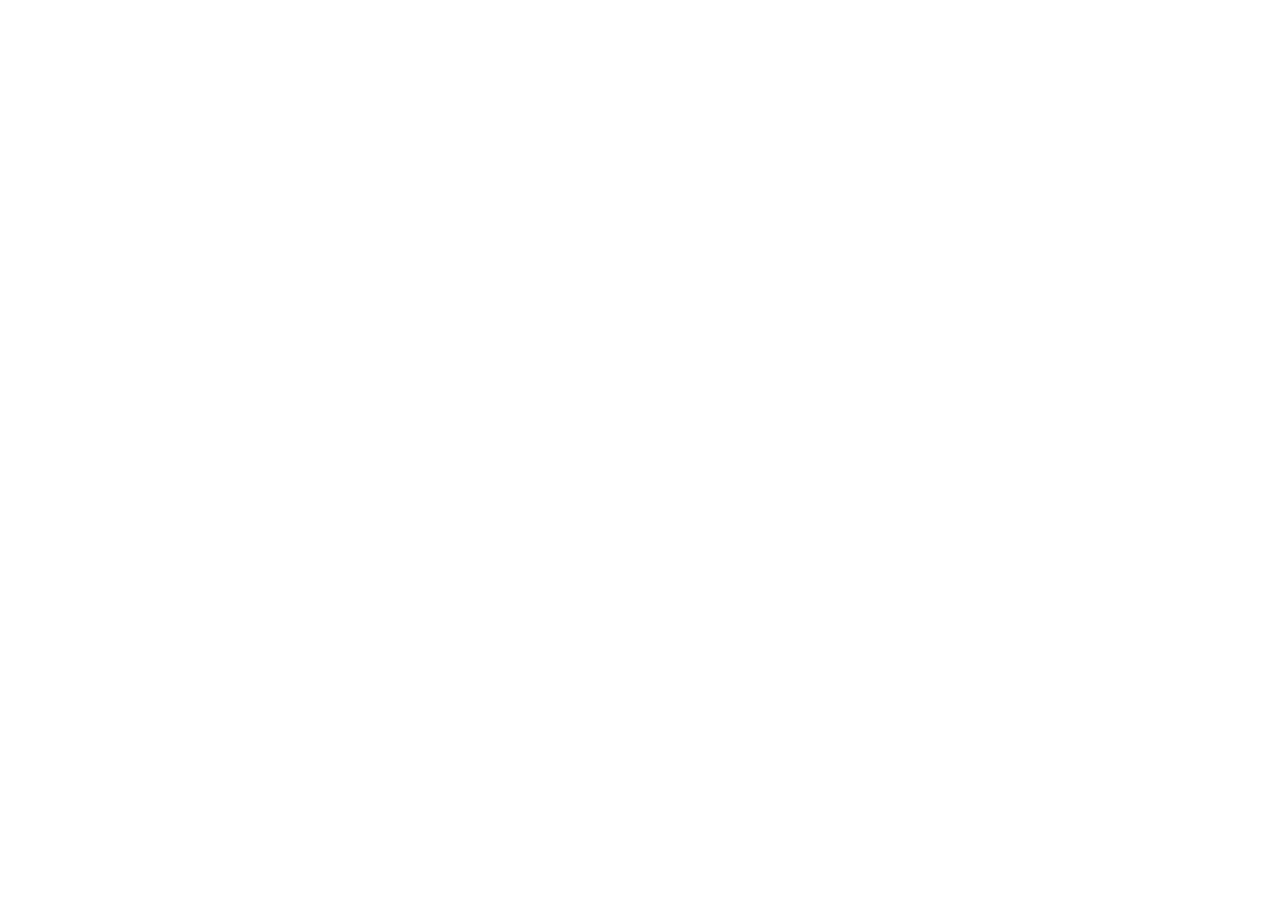
==== components/button-set.html @ 3967d589 "feat: add button-set.html" ====
<!DOCTYPE html>
<html lang="en">
<head>
    <meta charset="UTF-8">
    <meta name="viewport" content="width=device-width, initial-scale=1.0">
    <title>Components</title>
</head>

<body>
    <main>
        <h2></h2>
       
        <div> 
            <!-- buttons -->
        </div>
    </main>
</body>

</html>
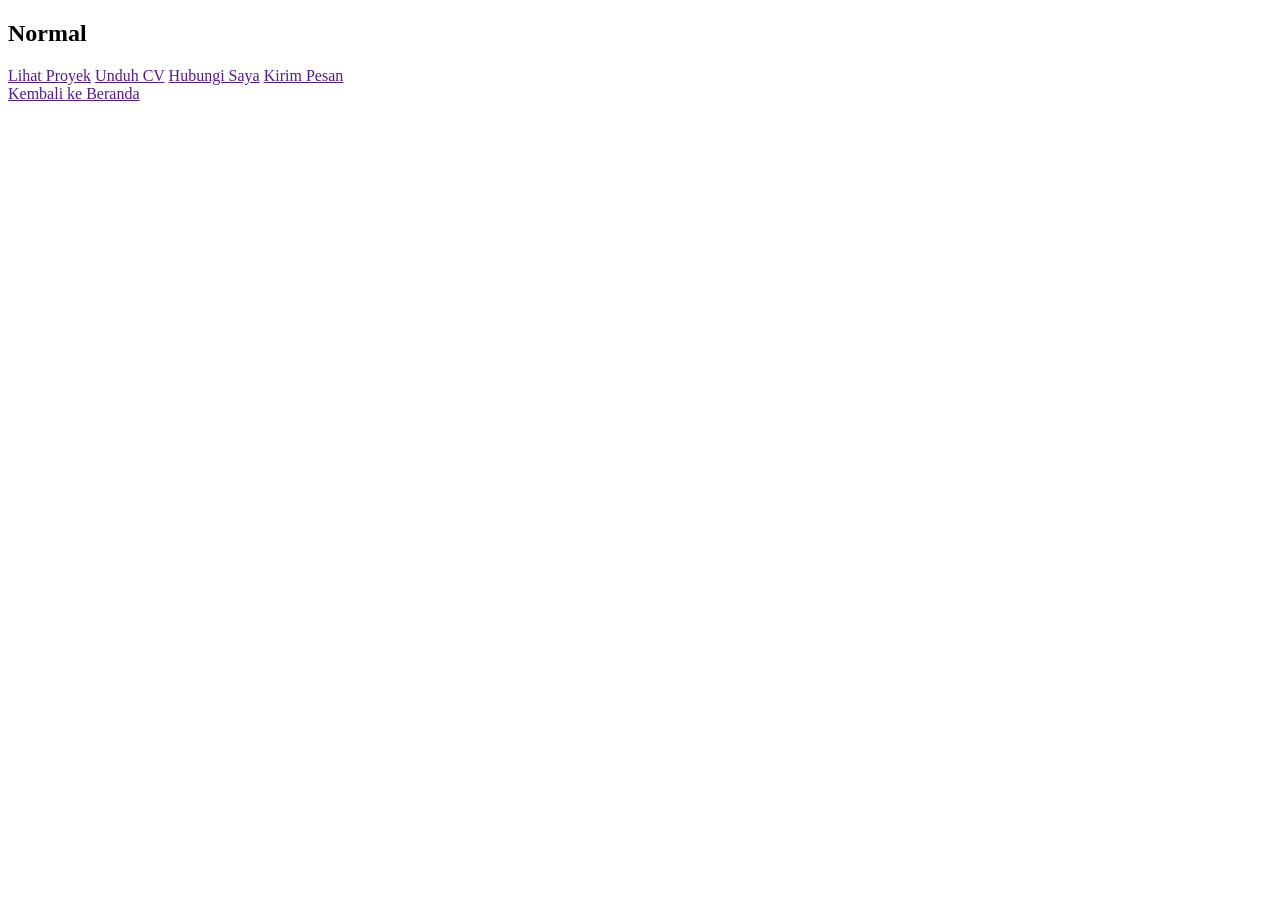
==== commit c77a4742: "feat: add footer, buttons" ====
--- a/components/button-set.html
+++ b/components/button-set.html
@@ -8,12 +8,18 @@
 
 <body>
     <main>
-        <h2></h2>
-       
-        <div> 
-            <!-- buttons -->
+        <h2>Normal</h2>
+        <div class="button-group">
+            <a href="" class="btn-primary">Lihat Proyek</a>
+            <a href="" class="btn-secondary">Unduh CV</a>
+            <a href="" class="btn-outline">Hubungi Saya</a>
+            <a href="" class="btn-send">Kirim Pesan</a>
         </div>
     </main>
+
+    <footer>
+        <a href="">Kembali ke Beranda</a>
+    </footer>
 </body>
 
 </html>
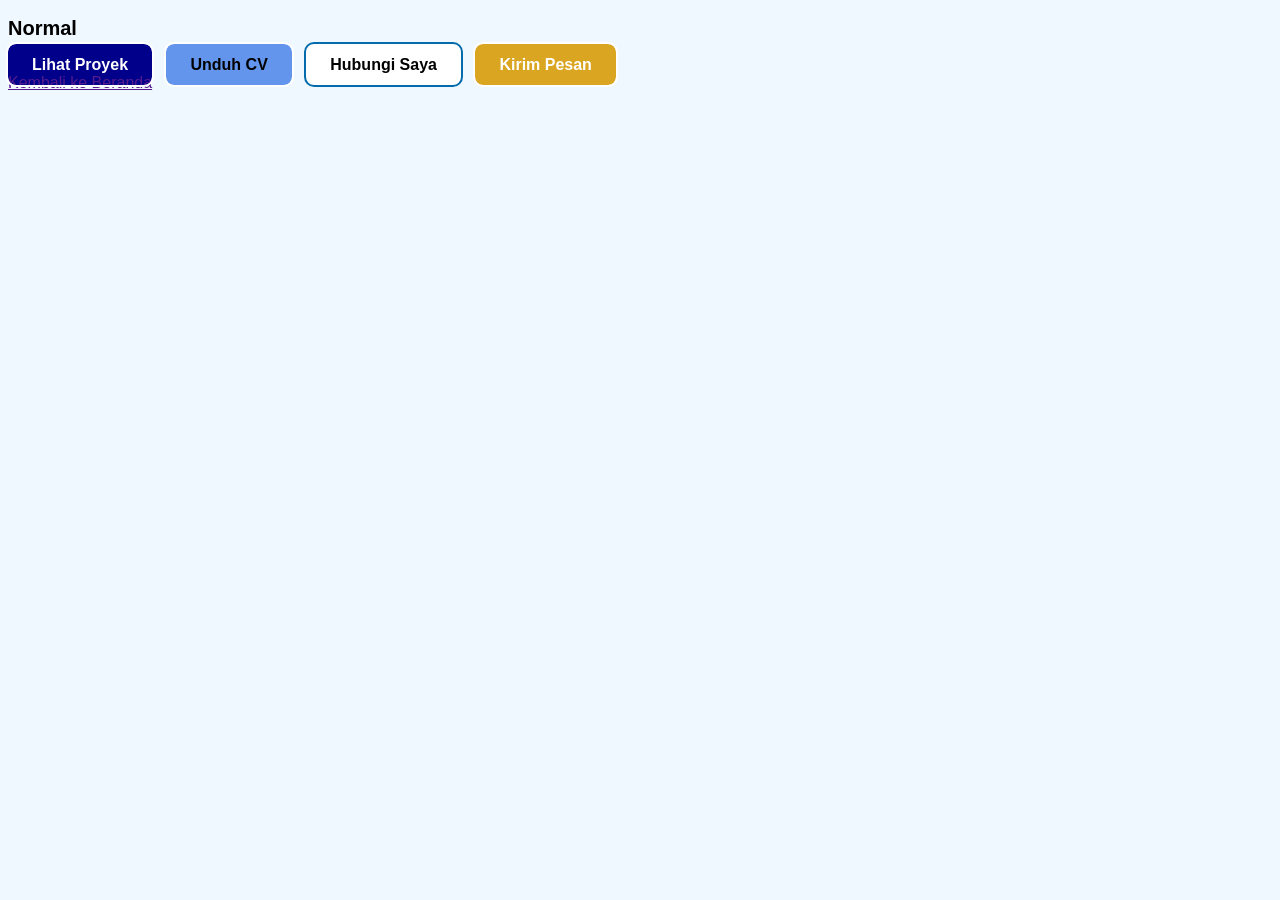
==== commit 435e2f24: "style: add styles for background, button, and text" ====
--- a/components/button-set.html
+++ b/components/button-set.html
@@ -4,16 +4,59 @@
     <meta charset="UTF-8">
     <meta name="viewport" content="width=device-width, initial-scale=1.0">
     <title>Components</title>
+    <style>
+        body {
+            background-color: aliceblue;
+            font-family: arial;
+        }
+        h2 {
+            color: black;
+            font-size: 20px;
+        }
+        .btn {
+            padding: 12px 24px;
+            border-radius: 8px;
+            text-decoration: none;
+            font-weight: 700;
+        }
+        .button-group .btn{
+            margin-right: 10px;
+            margin-bottom: 10px;
+        }
+        .btn-primary{
+            background: darkblue;
+            outline: 2px solid white;
+            color: white;
+        }
+        .btn-secondary{
+            background: cornflowerblue;
+            outline: 2px solid white;
+            color: black;
+        }
+        .btn-outline{
+            background: white;
+            outline: 2px solid rgb(4, 108, 172);
+            color: black;
+        }
+        .btn-send{
+            background: goldenrod;
+            outline: 2px solid white;
+            color: white;
+        }
+        .btn:hover {
+            margin: 20px;
+        }
+    </style>
 </head>
 
 <body>
     <main>
         <h2>Normal</h2>
         <div class="button-group">
-            <a href="" class="btn-primary">Lihat Proyek</a>
-            <a href="" class="btn-secondary">Unduh CV</a>
-            <a href="" class="btn-outline">Hubungi Saya</a>
-            <a href="" class="btn-send">Kirim Pesan</a>
+            <a href="" class="btn btn-primary">Lihat Proyek</a>
+            <a href="" class="btn btn-secondary">Unduh CV</a>
+            <a href="" class="btn btn-outline">Hubungi Saya</a>
+            <a href="" class="btn btn-send">Kirim Pesan</a>
         </div>
     </main>
 
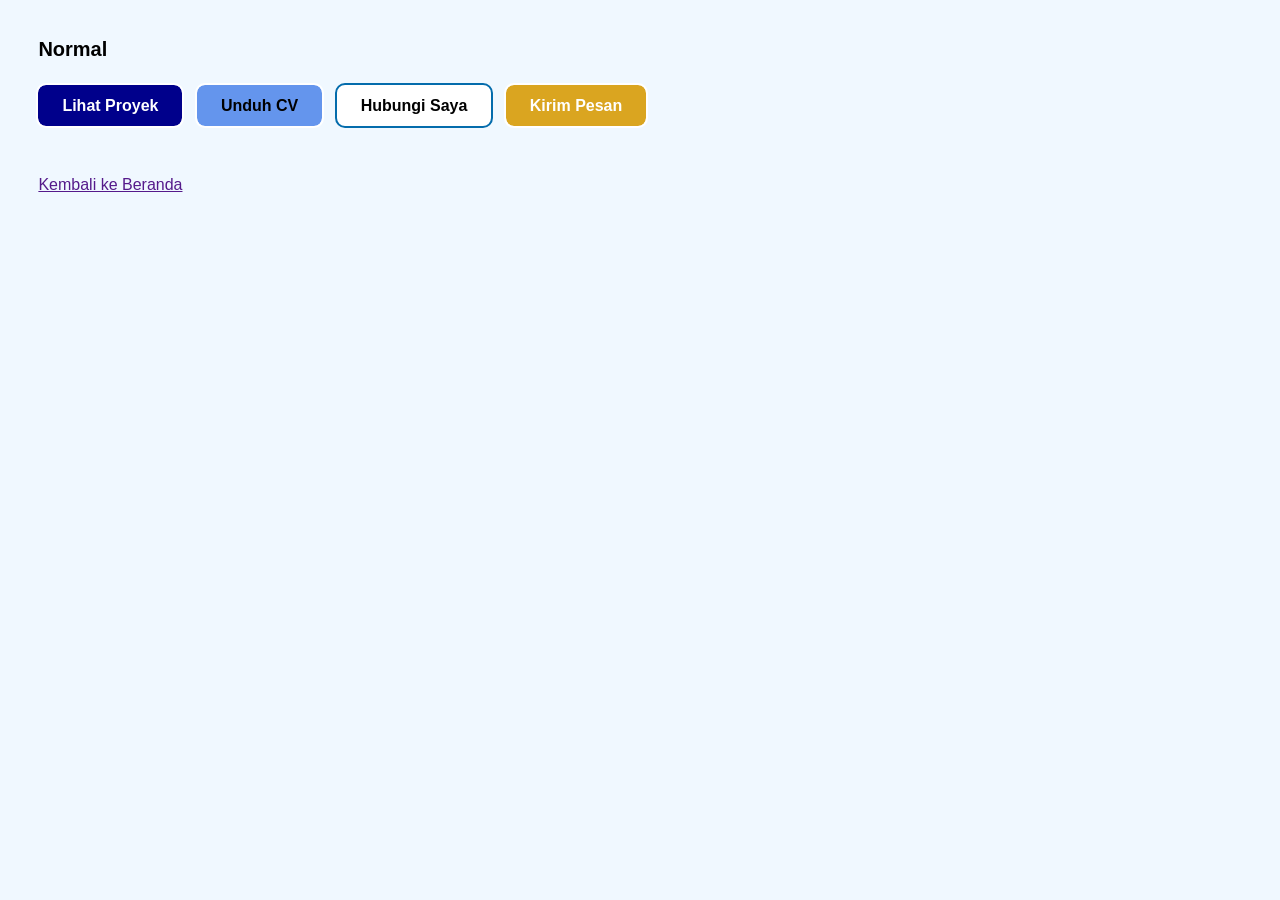
==== commit 494b24ef: "style: adjusted footer, h2, and body margin" ====
--- a/components/button-set.html
+++ b/components/button-set.html
@@ -8,10 +8,12 @@
         body {
             background-color: aliceblue;
             font-family: arial;
+            margin: 3%;
         }
         h2 {
             color: black;
             font-size: 20px;
+            margin-bottom: 3%;
         }
         .btn {
             padding: 12px 24px;
@@ -43,6 +45,9 @@
             outline: 2px solid white;
             color: white;
         }
+        footer {
+            margin-top: 5%;
+        }
         .btn:hover {
             margin: 20px;
         }
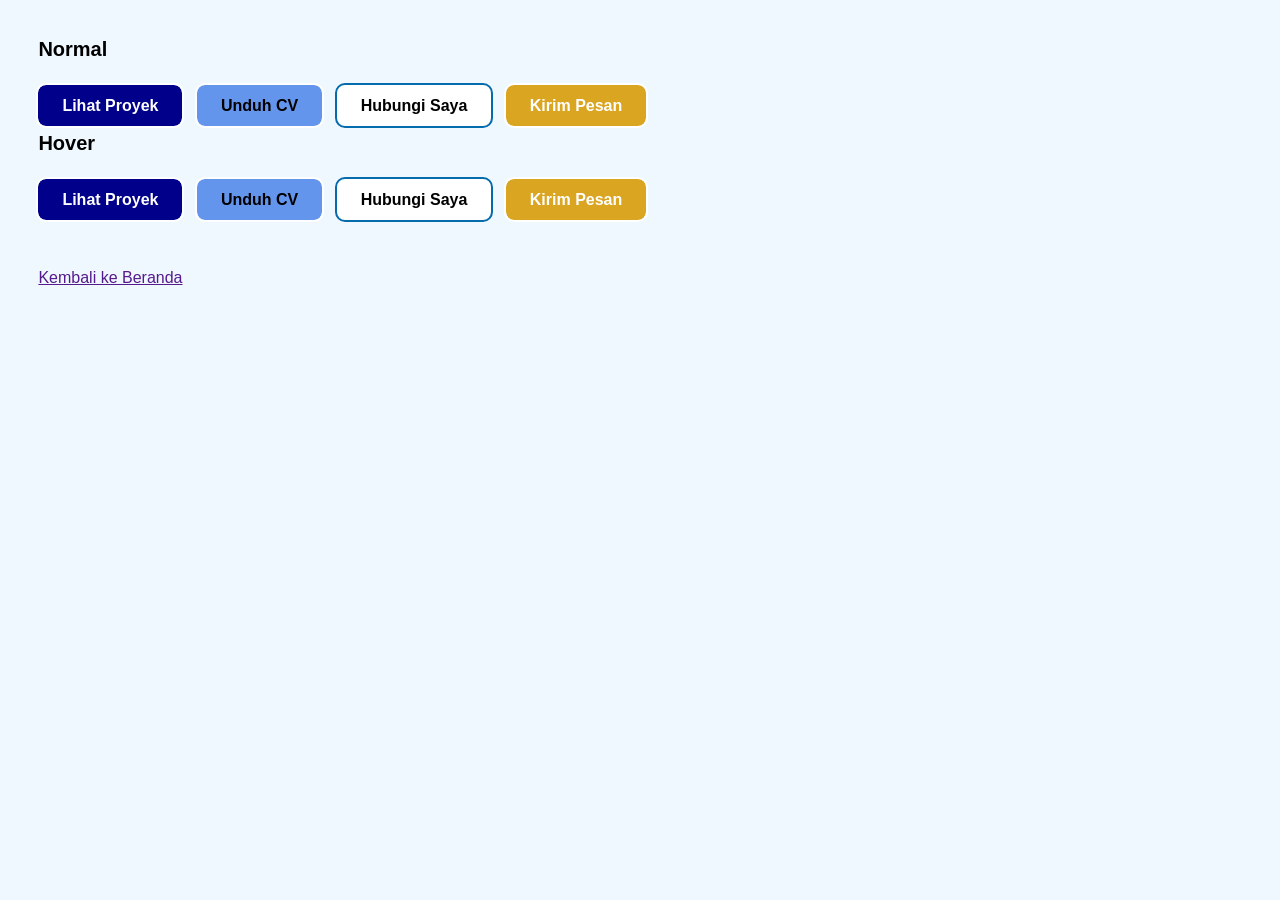
==== commit bfe8bffd: "feat: add new button in component" ====
--- a/components/button-set.html
+++ b/components/button-set.html
@@ -63,6 +63,13 @@
             <a href="" class="btn btn-outline">Hubungi Saya</a>
             <a href="" class="btn btn-send">Kirim Pesan</a>
         </div>
+        <h2>Hover</h2>
+        <div class="button-group">
+            <a href="" class="btn btn-primary">Lihat Proyek</a>
+            <a href="" class="btn btn-secondary">Unduh CV</a>
+            <a href="" class="btn btn-outline">Hubungi Saya</a>
+            <a href="" class="btn btn-send">Kirim Pesan</a>
+        </div>
     </main>
 
     <footer>
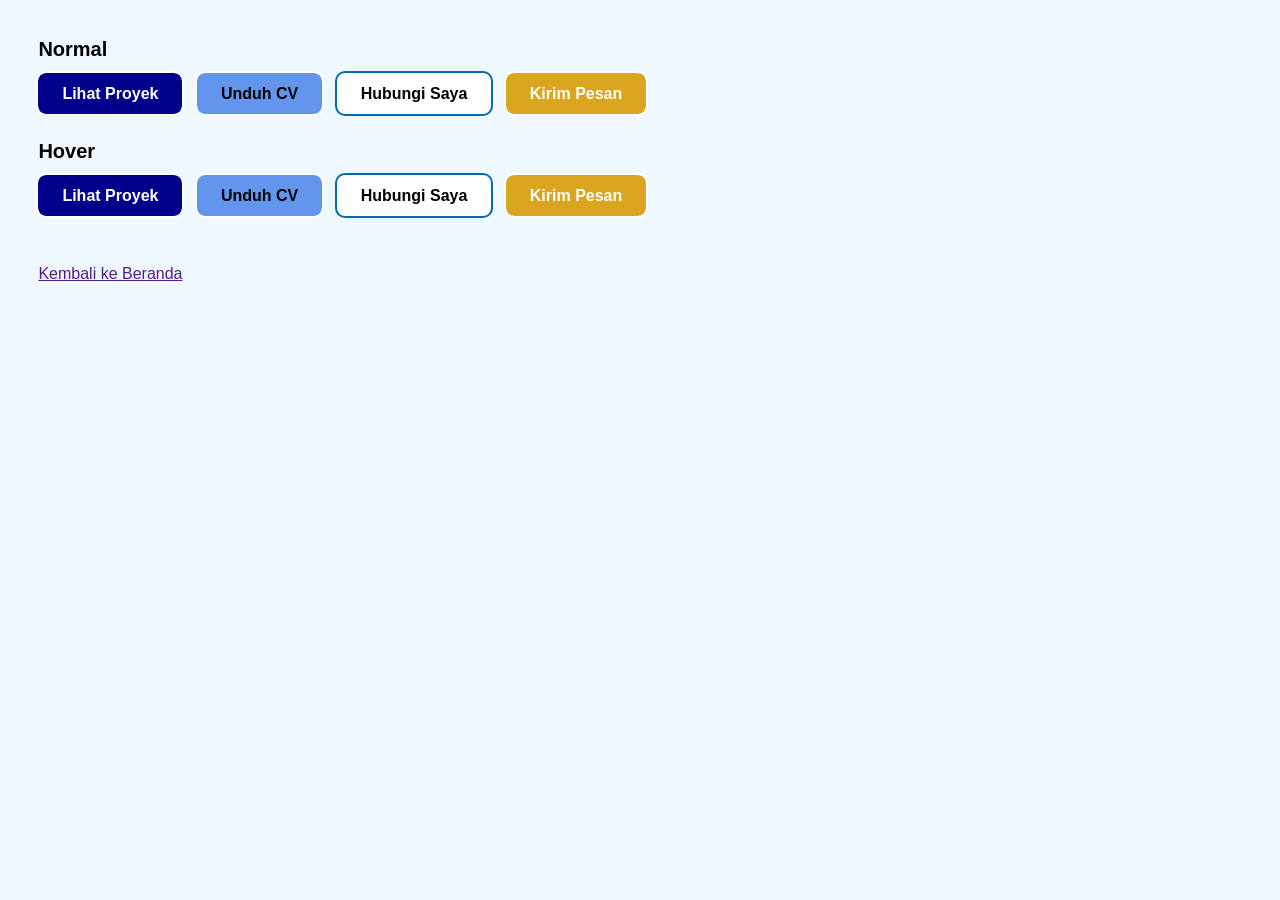
==== commit b139cad0: "style: adjust h2 margin, btn:hover padding" ====
--- a/components/button-set.html
+++ b/components/button-set.html
@@ -13,7 +13,8 @@
         h2 {
             color: black;
             font-size: 20px;
-            margin-bottom: 3%;
+            margin-bottom: 2%;
+            margin-top: 3%;
         }
         .btn {
             padding: 12px 24px;
@@ -49,7 +50,7 @@
             margin-top: 5%;
         }
         .btn:hover {
-            margin: 20px;
+            padding: 18px 30px;
         }
     </style>
 </head>
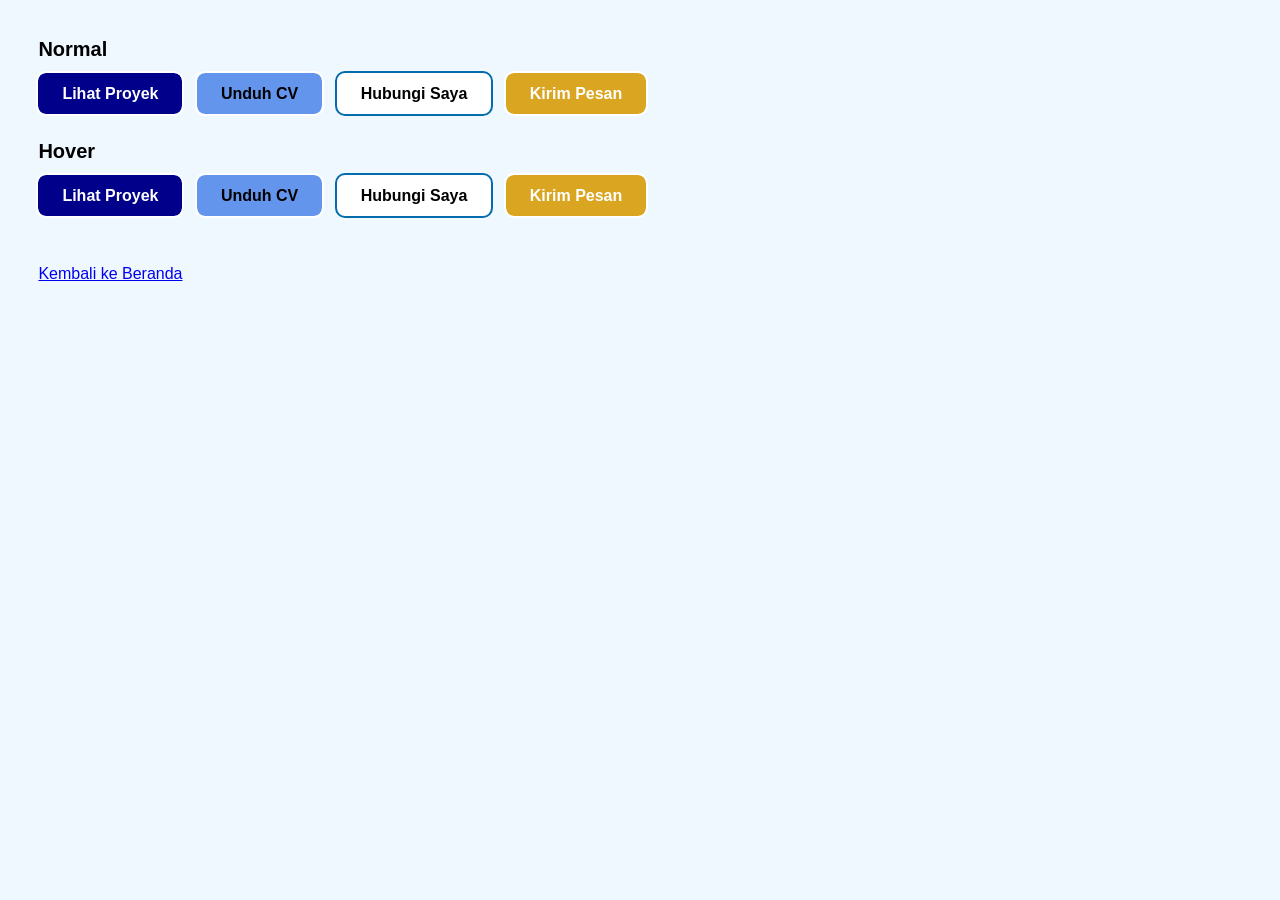
==== commit 055aecbf: "chore: add index page with links to all pages" ====
--- a/components/button-set.html
+++ b/components/button-set.html
@@ -49,8 +49,17 @@
         footer {
             margin-top: 5%;
         }
-        .btn:hover {
-            padding: 18px 30px;
+        .btn-primary:hover {
+            background: rgb(166, 166, 218);
+        }
+        .btn-secondary:hover {
+            background: rgb(172, 194, 234);
+        }
+        .btn-outline:hover {
+            background: rgb(170, 170, 170);
+        }
+        .btn-send:hover {
+            background: rgb(215, 182, 97);
         }
     </style>
 </head>
@@ -74,7 +83,7 @@
     </main>
 
     <footer>
-        <a href="">Kembali ke Beranda</a>
+        <a href="../index.html">Kembali ke Beranda</a>
     </footer>
 </body>
 
